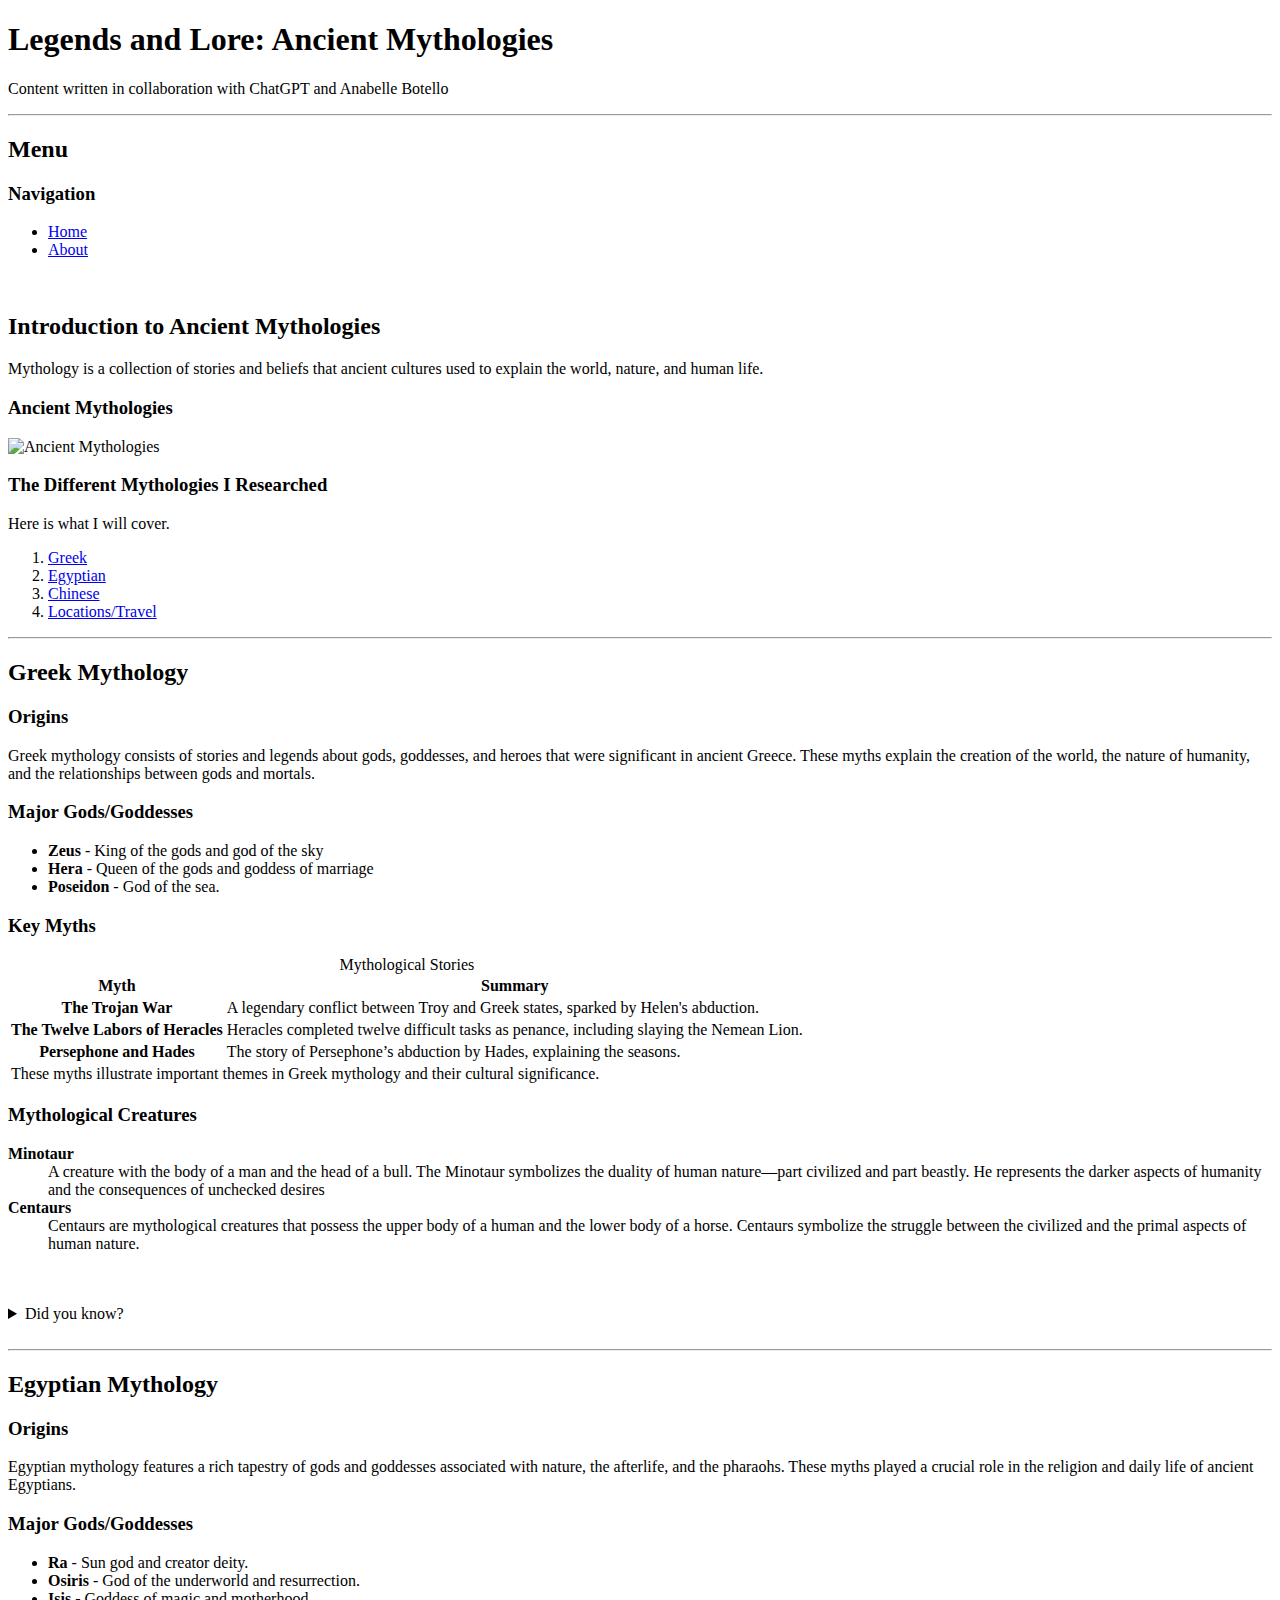
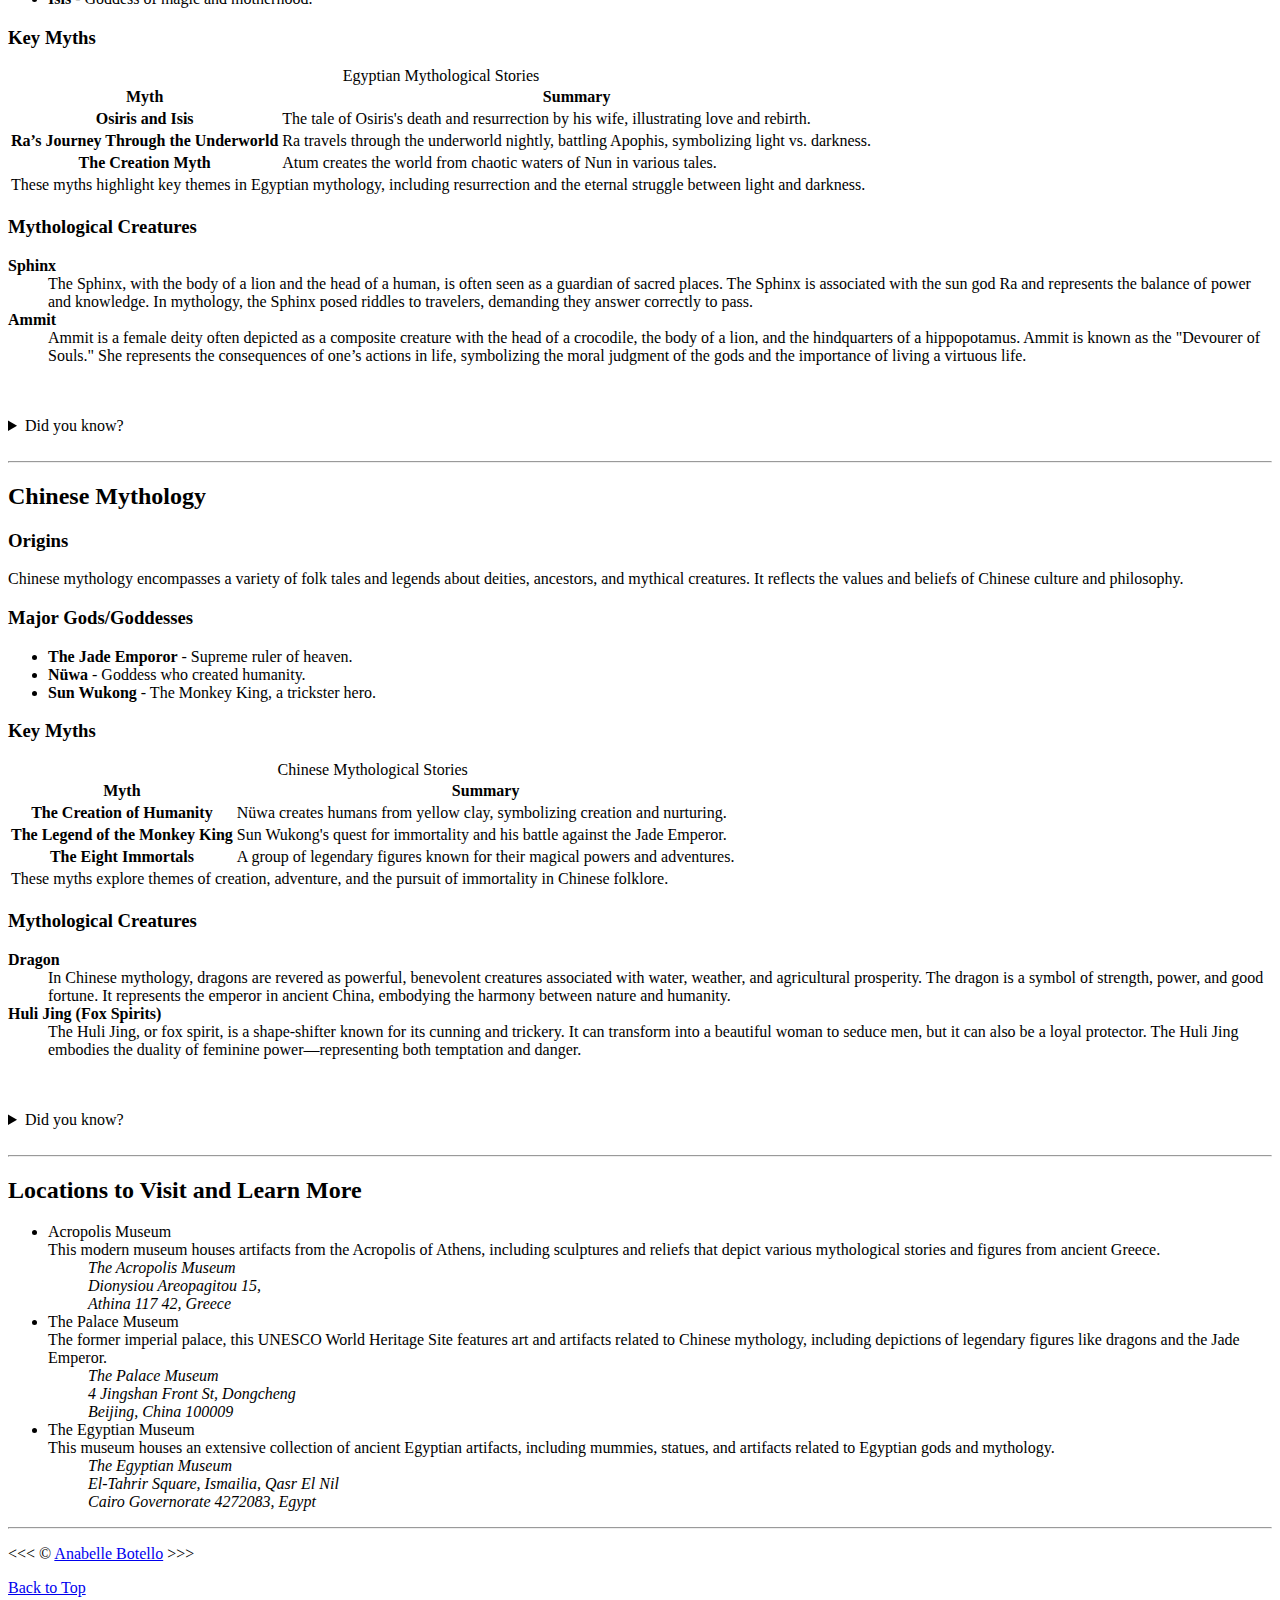
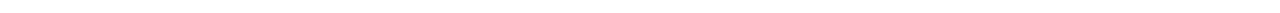
==== w3/index.html @ dcf2f768 "index.html complete" ====
<!DOCTYPE html>
<html lang="en">

<head>
    <meta charset="UTF-8">
    <meta name="author" content="Anabelle Botello">
    <meta name="description"
        content="This website explores five mythologies-Greek, Egyptian, Norse, Hindu and Chinese-highlighting their origins, gods, and famous myths.">
    <title>Legends and Lore: Ancient Mythologies</title>
    <!--- insert image here for icon <link rel="icon" href="">-->
    <link rel="stylesheet" href="main.css" type="text/css">
</head>

<body>
    <header>
        <h1>Legends and Lore: Ancient Mythologies</h1>
        <p>Content written in collaboration with ChatGPT and Anabelle Botello</p>
    </header>

    <hr>
    <main>

        <article id="home">
            <h2>Menu</h2>
            <nav aria-label="primary-navigation">
                <h3>Navigation</h3>
                <ul>
                    <li>
                        <a href="#home">Home</a>
                    </li>
                    <li>
                        <a href="about">About</a>
                    </li>
                </ul>
            </nav>
        </article>

        <br>

        <article>

            <h2>Introduction to Ancient Mythologies</h2>
            <p>Mythology is a collection of stories and beliefs that ancient cultures used to explain the world, nature,
                and human life.</p>
            <section>
                <h3>Ancient Mythologies</h3>
                <img src="../img" alt="Ancient Mythologies" title="Learn Different Ancient Mythologies" width="200"
                    height="200">
            </section>
            <section>
                <h3>The Different Mythologies I Researched</h3>
                <p>Here is what I will cover.</p>
                <ol>
                    <li><a href="#greek">Greek</a></li>
                    <li><a href="#egyptian">Egyptian</a></li>
                    <li><a href="#chinese">Chinese</a></li>
                    <li><a href="#locations">Locations/Travel</a></li>
                </ol>
            </section>
        </article>

        <hr>

        <article id="greek">
            <h2>Greek Mythology</h2>

            <section>
                <h3>Origins</h3>
                <p>Greek mythology consists of stories and legends about gods, goddesses, and heroes that were
                    significant in ancient Greece. These myths explain the creation of the world, the nature of
                    humanity, and the relationships between gods and mortals.</p>
            </section>

            <section>
                <h3>Major Gods/Goddesses</h3>
                <ul>
                    <li><strong>Zeus</strong> - King of the gods and god of the sky</li>
                    <li><Strong>Hera</Strong> - Queen of the gods and goddess of marriage</li>
                    <li><strong>Poseidon</strong> - God of the sea.</li>
                </ul>

            </section>

            <section>
                <h3>Key Myths</h3>
                <table>
                    <caption>Mythological Stories</caption>
                    <thead>
                        <tr>
                            <th scope="col">Myth</th>
                            <th scope="col">Summary</th>
                        </tr>
                    </thead>
                    <tbody>
                        <tr>
                            <th scope="row">The Trojan War</th>
                            <td>A legendary conflict between Troy and Greek states, sparked by Helen's abduction.</td>
                        </tr>
                        <tr>
                            <th scope="row">The Twelve Labors of Heracles</th>
                            <td>Heracles completed twelve difficult tasks as penance, including slaying the Nemean Lion.
                            </td>
                        </tr>
                        <tr>
                            <th scope="row">Persephone and Hades</th>
                            <td>The story of Persephone’s abduction by Hades, explaining the seasons.</td>
                        </tr>
                    </tbody>
                    <tfoot>
                        <tr>
                            <td colspan="2">These myths illustrate important themes in Greek mythology and their
                                cultural significance.</td>
                        </tr>
                    </tfoot>
                </table>

            </section>
            <section>
                <h3>Mythological Creatures</h3>
                <dl>
                    <dt><strong>Minotaur</strong></dt>
                    <dd>A creature with the body of a man and the head of a bull. The Minotaur symbolizes the duality of
                        human nature—part civilized and part beastly. He represents the darker aspects of humanity and
                        the consequences of unchecked desires</dd>
                    <dt><strong>Centaurs</strong></dt>
                    <dd>Centaurs are mythological creatures that possess the upper body of a human and the lower body of
                        a horse. Centaurs symbolize the struggle between the civilized and the primal aspects of human
                        nature.</dd>
                </dl>
            </section>
            <br>
            <br>
            <aside>
                <details>
                    <summary>Did you know?</summary>
                    <p>Did you know that the word 'myth' comes from the greek word 'mythos', meaning story?</p>
                </details>
            </aside>

        </article>
        <br>

        <hr>

        <article id="egyptian">
            <h2>Egyptian Mythology</h2>

            <section>
                <h3>Origins</h3>
                <p>Egyptian mythology features a rich tapestry of gods and goddesses associated with nature, the
                    afterlife, and the pharaohs. These myths played a crucial role in the religion and daily life of
                    ancient Egyptians.</p>
            </section>

            <section>
                <h3>Major Gods/Goddesses</h3>
                <ul>
                    <li><strong>Ra</strong> - Sun god and creator deity.</li>
                    <li><strong>Osiris</strong> - God of the underworld and resurrection.</li>
                    <li><strong>Isis</strong> - Goddess of magic and motherhood.</li>
                </ul>
            </section>

            <section>
                <h3>Key Myths</h3>
                <table>
                    <caption>Egyptian Mythological Stories</caption>
                    <thead>
                        <tr>
                            <th scope="col">Myth</th>
                            <th scope="col">Summary</th>
                        </tr>
                    </thead>
                    <tbody>
                        <tr>
                            <th scope="row">Osiris and Isis</th>
                            <td>The tale of Osiris's death and resurrection by his wife, illustrating love and rebirth.
                            </td>
                        </tr>
                        <tr>
                            <th scope="row">Ra’s Journey Through the Underworld</th>
                            <td>Ra travels through the underworld nightly, battling Apophis, symbolizing light vs.
                                darkness.</td>
                        </tr>
                        <tr>
                            <th scope="row">The Creation Myth</th>
                            <td>Atum creates the world from chaotic waters of Nun in various tales.</td>
                        </tr>
                    </tbody>
                    <tfoot>
                        <tr>
                            <td colspan="2">These myths highlight key themes in Egyptian mythology, including
                                resurrection and the eternal struggle between light and darkness.</td>
                        </tr>
                    </tfoot>
                </table>
            </section>


            <section>
                <h3>Mythological Creatures</h3>
                <dl>
                    <dt><strong>Sphinx</strong></dt>
                    <dd>The Sphinx, with the body of a lion and the head of a human, is often seen as a guardian of
                        sacred
                        places. The Sphinx is associated with the sun god Ra and represents the balance of power and
                        knowledge. In mythology, the Sphinx posed riddles to travelers, demanding they answer correctly
                        to
                        pass.</dd>
                    <dt><strong>Ammit</strong></dt>
                    <dd>Ammit is a female deity often depicted as a composite creature with the head of a crocodile, the
                        body of a lion, and the hindquarters of a hippopotamus. Ammit is known as the "Devourer of
                        Souls."
                        She represents the consequences of one’s actions in life, symbolizing the moral judgment of the
                        gods
                        and the importance of living a virtuous life.</dd>
                </dl>
            </section>

            <br>
            <br>
            <aside>
                <details>
                    <summary>Did you know?</summary>
                    <p>The ancient Egyptians believed in over 2,000 deities.</p>
                </details>
            </aside>

        </article>
        <br>

        <hr>

        <article id="chinese">
            <h2>Chinese Mythology</h2>

            <section>
                <h3>Origins</h3>
                <p>Chinese mythology encompasses a variety of folk tales and legends about deities, ancestors, and
                    mythical creatures. It reflects the values and beliefs of Chinese culture and philosophy.</p>
            </section>

            <section>
                <h3>Major Gods/Goddesses</h3>

                <ul>
                    <li><strong>The Jade Emporor</strong> - Supreme ruler of heaven.</li>
                    <li><strong>Nüwa</strong> - Goddess who created humanity.</li>
                    <li><strong>Sun Wukong</strong> - The Monkey King, a trickster hero.</li>
                </ul>

            </section>

            <section>
                <h3>Key Myths</h3>
                <table>
                    <caption>Chinese Mythological Stories</caption>
                    <thead>
                        <tr>
                            <th scope="col">Myth</th>
                            <th scope="col">Summary</th>
                        </tr>
                    </thead>
                    <tbody>
                        <tr>
                            <th scope="row">The Creation of Humanity</th>
                            <td>Nüwa creates humans from yellow clay, symbolizing creation and nurturing.</td>
                        </tr>
                        <tr>
                            <th scope="row">The Legend of the Monkey King</th>
                            <td>Sun Wukong's quest for immortality and his battle against the Jade Emperor.</td>
                        </tr>
                        <tr>
                            <th scope="row">The Eight Immortals</th>
                            <td>A group of legendary figures known for their magical powers and adventures.</td>
                        </tr>
                    </tbody>
                    <tfoot>
                        <tr>
                            <td colspan="2">These myths explore themes of creation, adventure, and the pursuit of
                                immortality in Chinese folklore.</td>
                        </tr>
                    </tfoot>
                </table>

            </section>


            <section>
                <h3>Mythological Creatures</h3>
                <dl>
                    <dt><strong>Dragon</strong></dt>
                    <dd>In Chinese mythology, dragons are revered as powerful, benevolent creatures associated with
                        water,
                        weather, and agricultural prosperity. The dragon is a symbol of strength, power, and good
                        fortune.
                        It represents the emperor in ancient China, embodying the harmony between nature and humanity.
                    </dd>
                    <dt><strong>Huli Jing (Fox Spirits)</strong></dt>
                    <dd>The Huli Jing, or fox spirit, is a shape-shifter known for its cunning and trickery. It can
                        transform into a beautiful woman to seduce men, but it can also be a loyal protector. The Huli
                        Jing
                        embodies the duality of feminine power—representing both temptation and danger.</dd>
                </dl>
            </section>

            <br>
            <br>
            <aside>
                <details>
                    <summary>Did you know?</summary>
                    <p>The Chinese Zodiac is based on a 12-year cycle, each year represented by an animal.</p>
                </details>
            </aside>

        </article>
        <br>

        <hr>

        <article>
                <h2>Locations to Visit and Learn More</h2>
                <ul>
                    <li>
                        Acropolis Museum
                        <dl>
                            <dt> This modern museum houses artifacts from the Acropolis of Athens, including sculptures
                                and
                                reliefs that depict various mythological stories and figures from ancient Greece.</dt>

                            <dd>

                                <address>
                                    The Acropolis Museum <br>
                                    Dionysiou Areopagitou 15, <br>
                                    Athina 117 42, Greece
                                </address>
                            </dd>
                        </dl>
                    </li>

                    <li>
                        The Palace Museum
                        <dl>
                            <dt>The former imperial palace, this UNESCO World Heritage Site features art and artifacts
                                related to Chinese mythology, including depictions of legendary figures like dragons and
                                the
                                Jade Emperor.</dt>

                            <dd>
                                <address>
                                    The Palace Museum <br>
                                    4 Jingshan Front St, Dongcheng <br>
                                    Beijing, China 100009
                                </address>
                            </dd>
                        </dl>
                    </li>

                    <li>
                        The Egyptian Museum
                        <dl>
                            <dt>This museum houses an extensive collection of ancient Egyptian artifacts, including
                                mummies, statues, and artifacts related to Egyptian gods and mythology.</dt>

                            <dd>
                                <address>
                                    The Egyptian Museum <br>
                                    El-Tahrir Square, Ismailia, Qasr El Nil <br>
                                    Cairo Governorate 4272083, Egypt
                                </address>

                            </dd>
                        </dl>
                    </li>
                </ul>
        </article>


    </main>
    <hr>
    <footer>
        <p>
            &lt;&lt;&lt; &copy; <a href="about.hmtl">Anabelle Botello</a> &gt;&gt;&gt;
        </p>
        <p>
            <a href="#">Back to Top</a>
        </p>
    </footer>
</body>


</html>
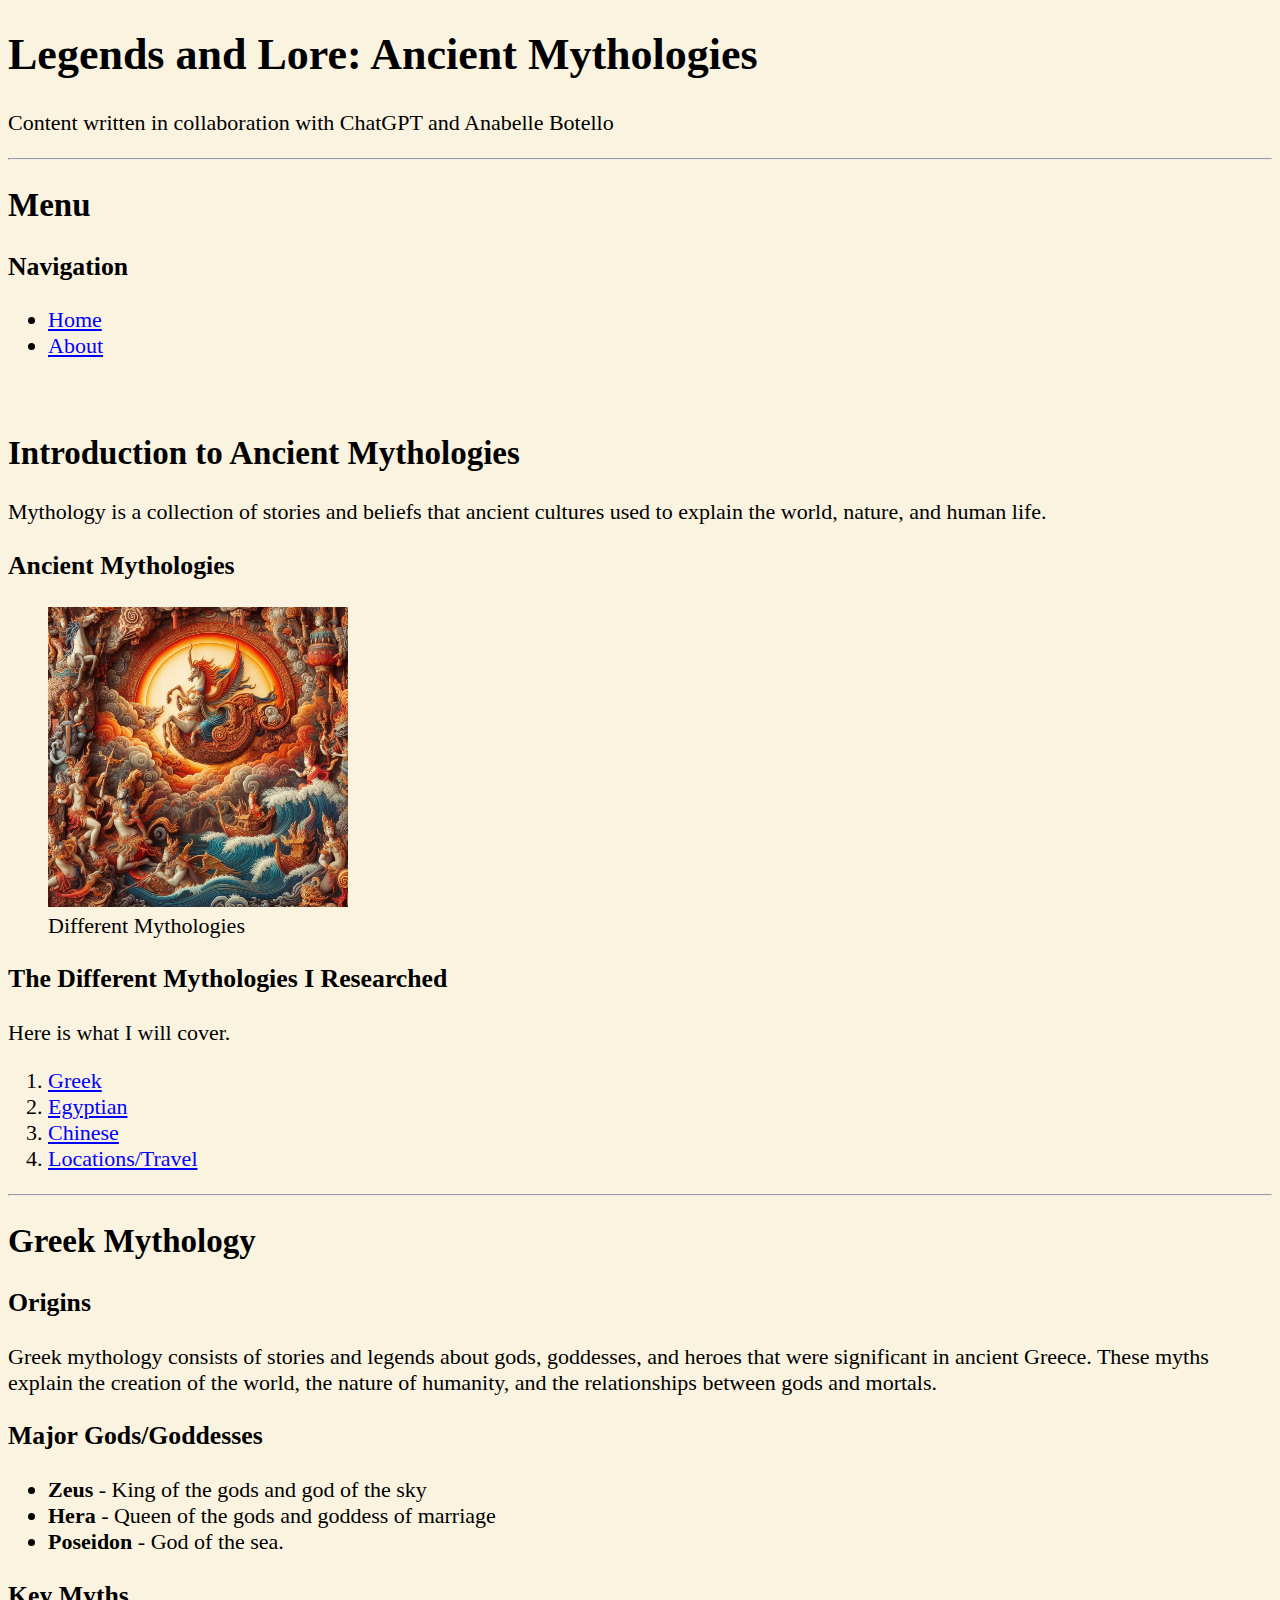
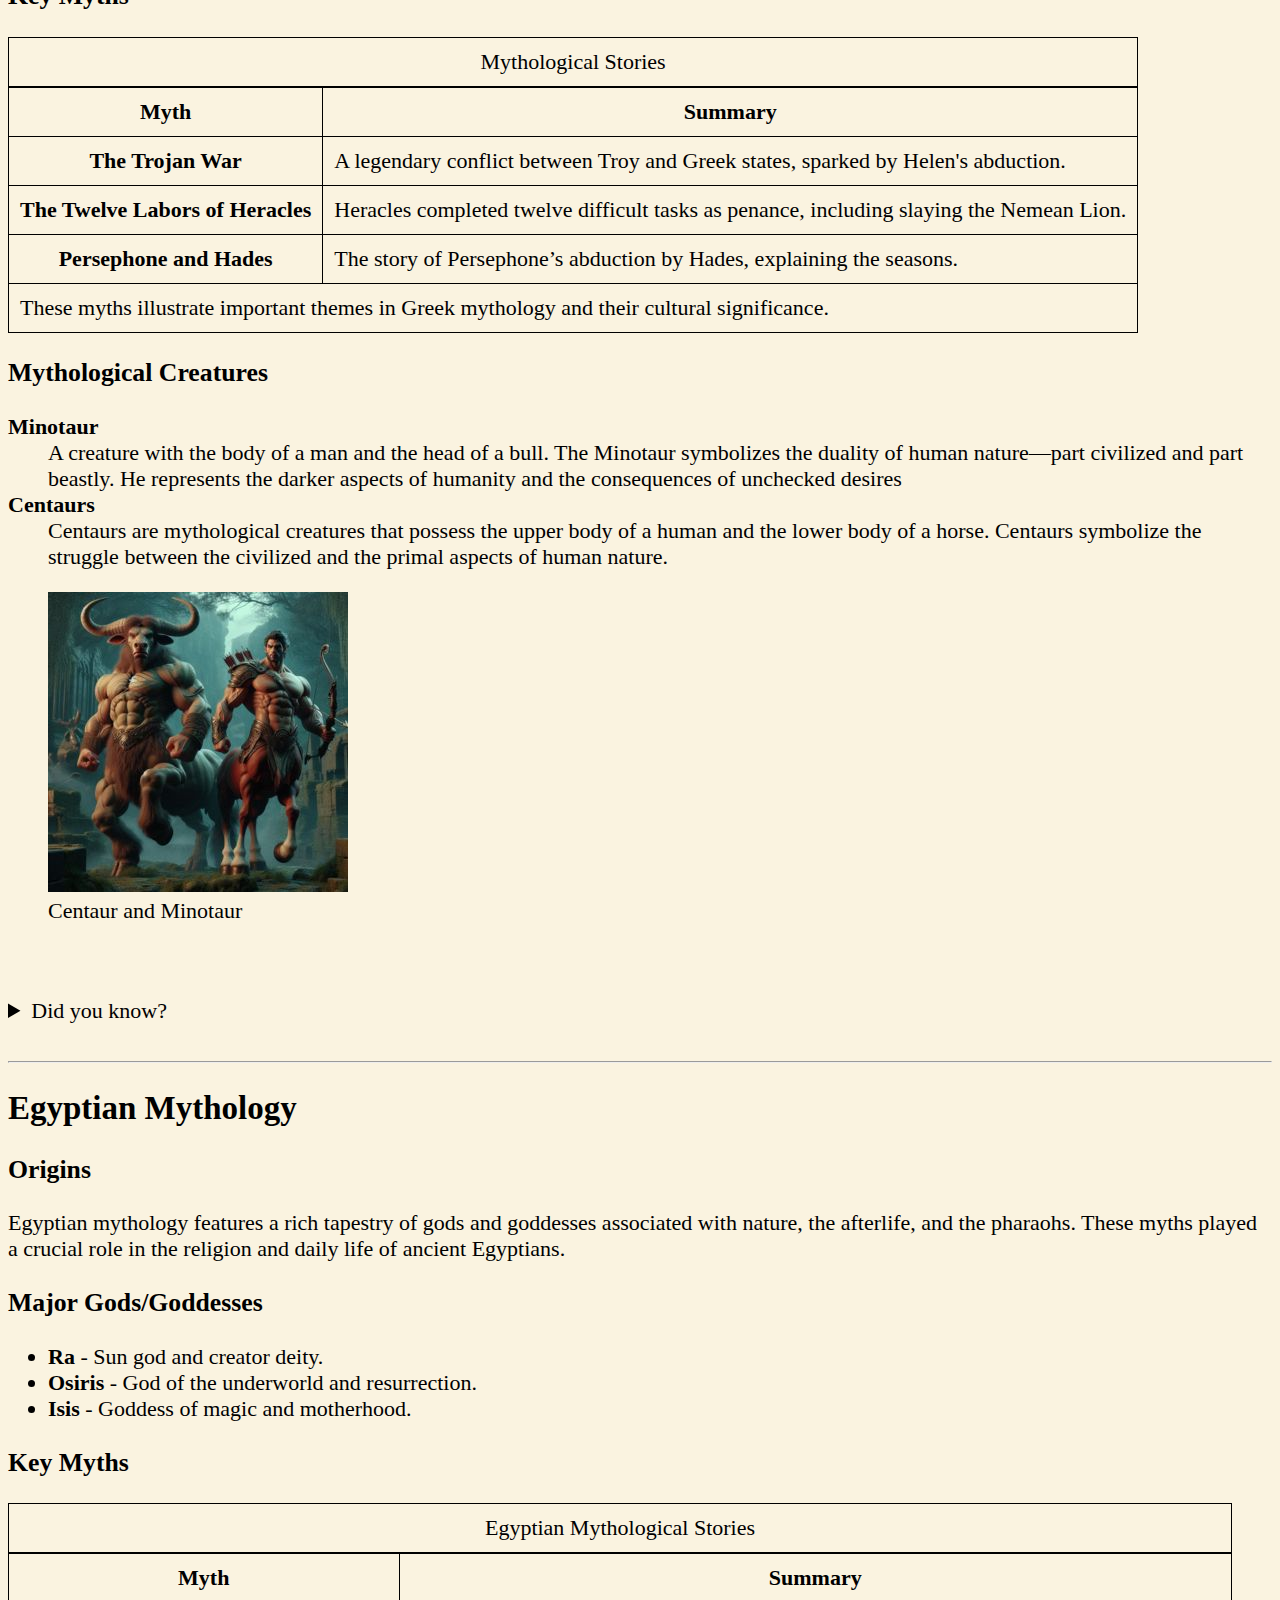
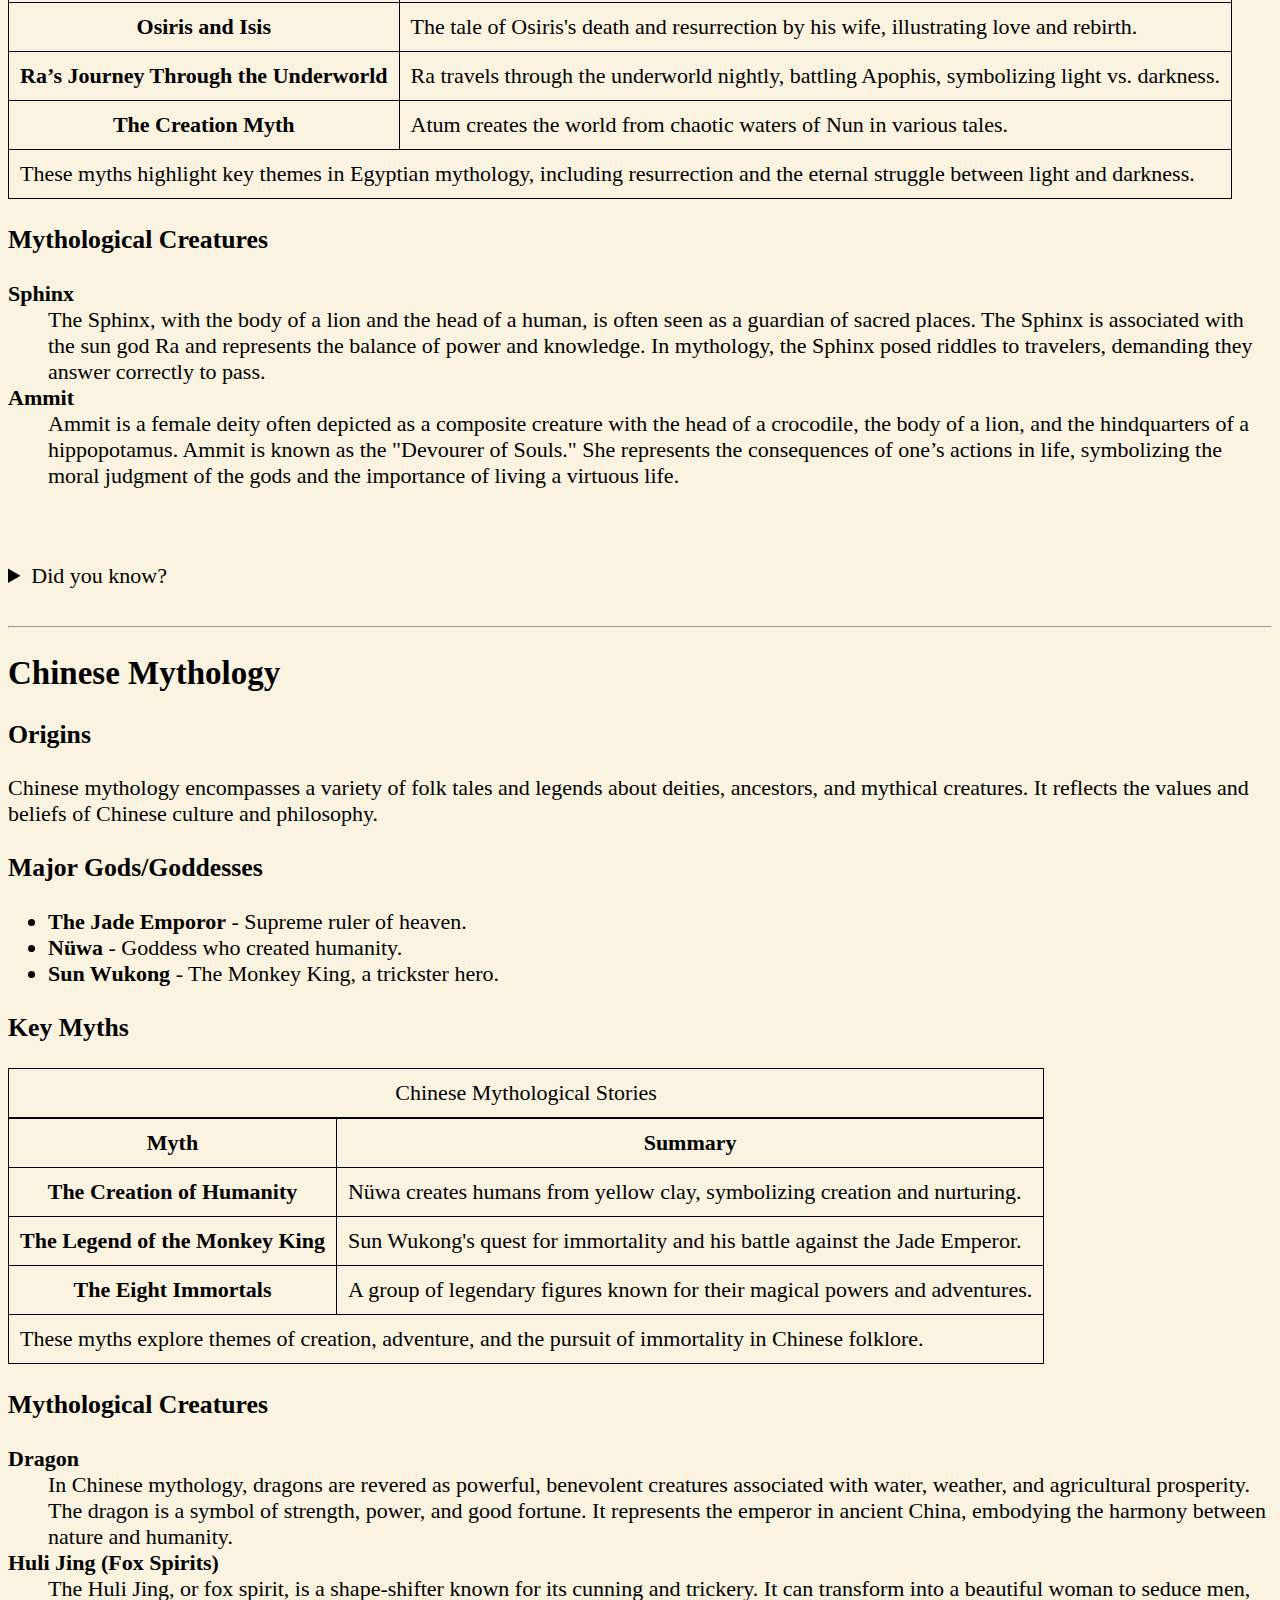
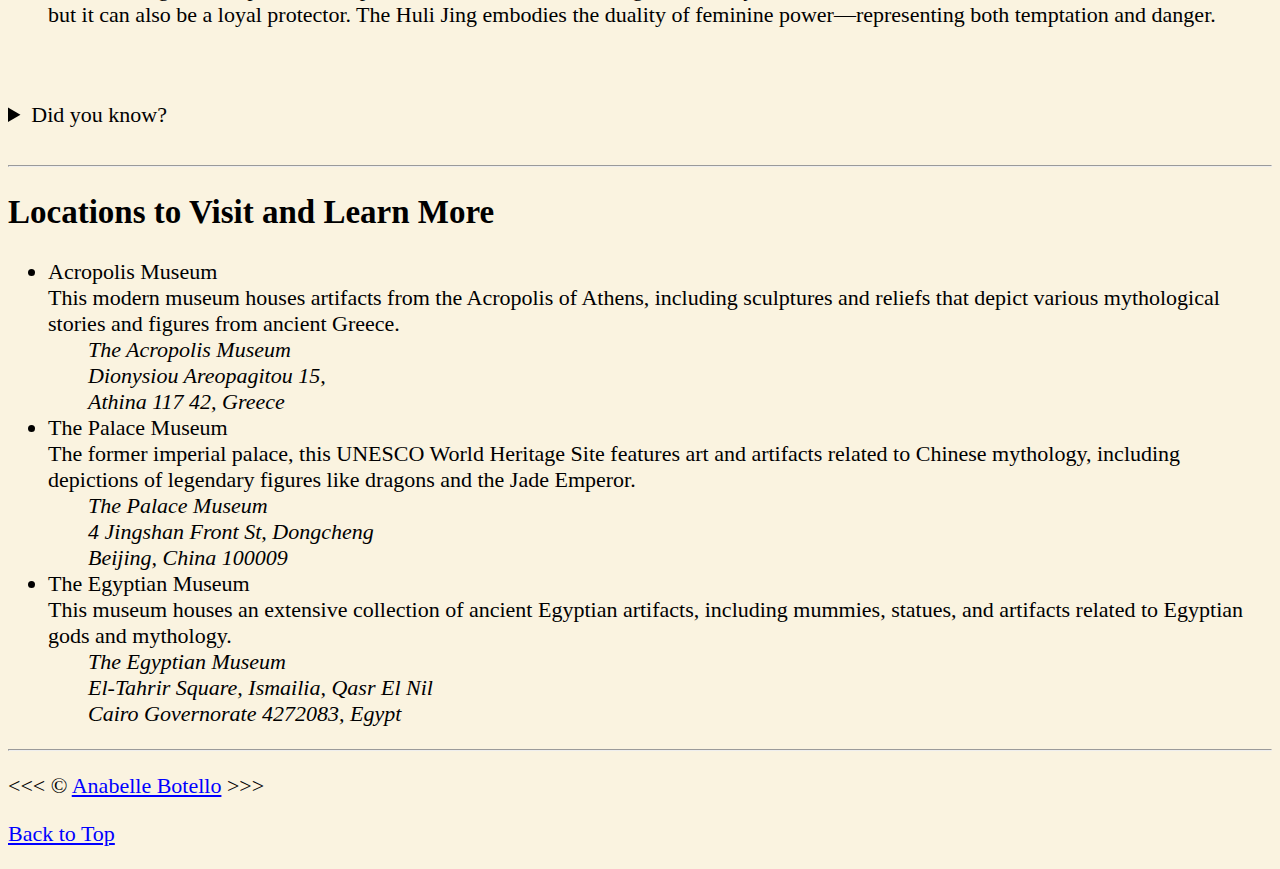
==== commit 2e381e56: "images created and placed on pages" ====
--- a/w3/index.html
+++ b/w3/index.html
@@ -7,7 +7,7 @@
     <meta name="description"
         content="This website explores five mythologies-Greek, Egyptian, Norse, Hindu and Chinese-highlighting their origins, gods, and famous myths.">
     <title>Legends and Lore: Ancient Mythologies</title>
-    <!--- insert image here for icon <link rel="icon" href="">-->
+    <link rel="icon" href="../w3/img/favicon.jpg">
     <link rel="stylesheet" href="main.css" type="text/css">
 </head>
 
@@ -29,7 +29,7 @@
                         <a href="#home">Home</a>
                     </li>
                     <li>
-                        <a href="about">About</a>
+                        <a href="#about">About</a>
                     </li>
                 </ul>
             </nav>
@@ -44,8 +44,11 @@
                 and human life.</p>
             <section>
                 <h3>Ancient Mythologies</h3>
-                <img src="../img" alt="Ancient Mythologies" title="Learn Different Ancient Mythologies" width="200"
-                    height="200">
+                <figure>
+                <img src="../w3/img/ancient-mythology.jpg" alt="Ancient Mythologies" title="Learn Different Ancient Mythologies" width="300"
+                    height="300">
+                    <figcaption>Different Mythologies</figcaption>
+                </figure>
             </section>
             <section>
                 <h3>The Different Mythologies I Researched</h3>
@@ -128,6 +131,13 @@
                         nature.</dd>
                 </dl>
             </section>
+
+            <figure>
+                <img src="../w3/img/greek-creatures.jpg" alt="centaur and minotaur" title="Centaur and minotaur standing strongly" width="300"
+                    height="300">
+                    <figcaption>Centaur and Minotaur</figcaption>
+                </figure>
+
             <br>
             <br>
             <aside>
@@ -381,7 +391,7 @@
     <hr>
     <footer>
         <p>
-            &lt;&lt;&lt; &copy; <a href="about.hmtl">Anabelle Botello</a> &gt;&gt;&gt;
+            &lt;&lt;&lt; &copy; <a href="about.html">Anabelle Botello</a> &gt;&gt;&gt;
         </p>
         <p>
             <a href="#">Back to Top</a>
--- a/w3/main.css
+++ b/w3/main.css
@@ -0,0 +1,33 @@
+html {
+    font-size: 22px;
+}
+
+body {
+    background-color: #FAF3E0;
+    color: black;
+}
+
+a {
+    color: blue
+}
+
+a:visited {
+    color: slategrey
+}
+
+
+a:hover,
+a:active {
+    color: purple;
+}
+
+table,
+tr,
+th,
+td,
+caption {
+    border: 1px, solid black;
+    font-family: 'Times New Roman', Courier, monospace;
+    border-collapse: collapse;
+    padding: 0.5rem;
+}